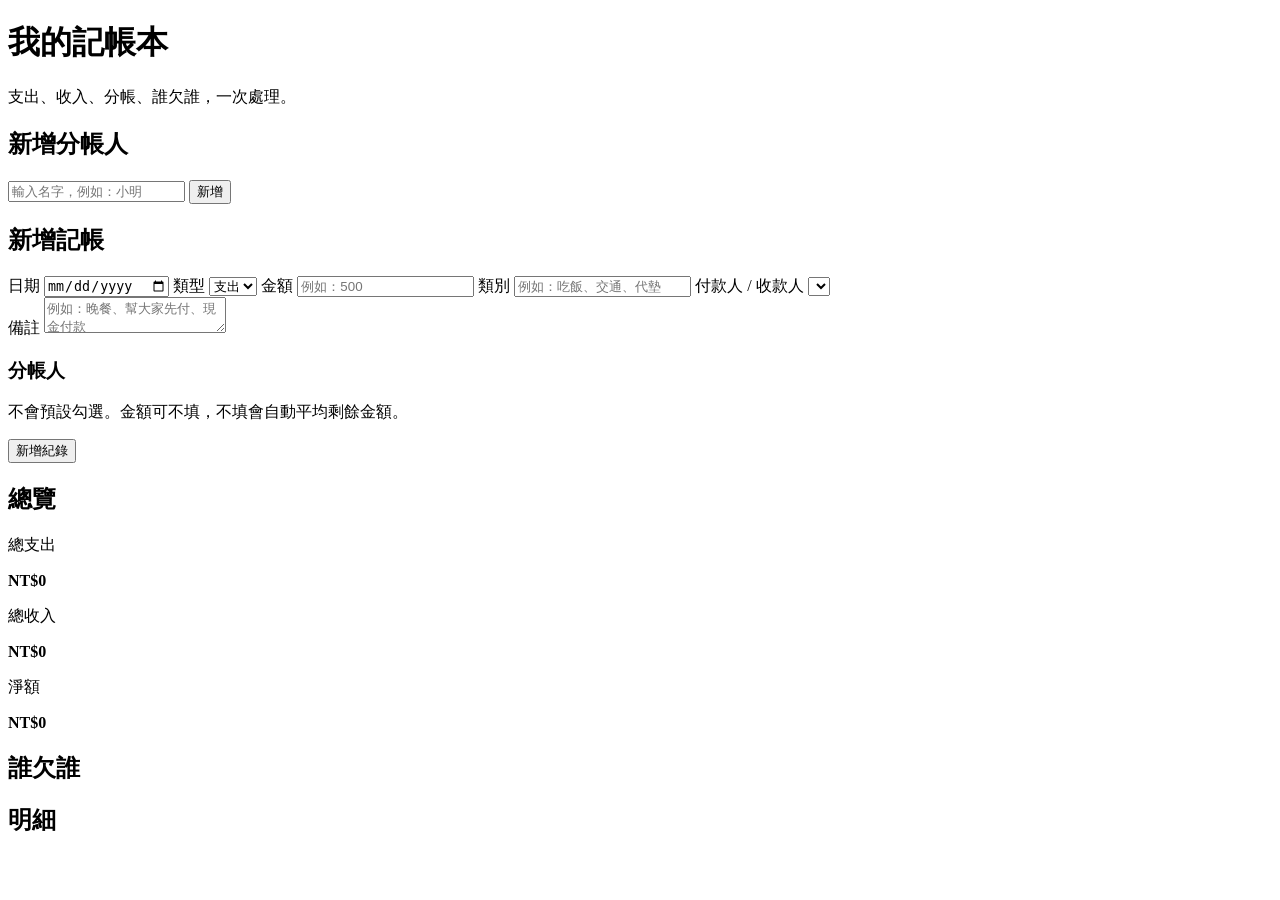
==== index.html @ 368e97fd "Update and rename login.html to index.html" ====
<!DOCTYPE html>
<html lang="zh-Hant">
<head>
  <meta charset="UTF-8" />
  <meta name="viewport" content="width=device-width, initial-scale=1.0" />
  <title>我的記帳本</title>
  <link rel="stylesheet" href="style.css" />
  <script src="script.js" defer></script>
</head>
<body>
  <header class="topbar">
    <h1>我的記帳本</h1>
    <p>支出、收入、分帳、誰欠誰，一次處理。</p>
  </header>

  <main class="container">
    <section class="card">
      <h2>新增分帳人</h2>

      <div class="row">
        <input id="personNameInput" type="text" placeholder="輸入名字，例如：小明" />
        <button id="addPersonBtn" type="button">新增</button>
      </div>

      <div class="people-list" id="peopleList"></div>
    </section>

    <section class="card">
      <h2>新增記帳</h2>

      <form id="recordForm">
        <div class="grid">
          <label>
            日期
            <input id="dateInput" type="date" required />
          </label>

          <label>
            類型
            <select id="typeInput" required>
              <option value="expense">支出</option>
              <option value="income">收入</option>
            </select>
          </label>

          <label>
            金額
            <input id="amountInput" type="number" min="1" step="1" placeholder="例如：500" required />
          </label>

          <label>
            類別
            <input id="categoryInput" type="text" placeholder="例如：吃飯、交通、代墊" required />
          </label>

          <label>
            付款人 / 收款人
            <select id="payerInput" required></select>
          </label>
        </div>

        <label class="full">
          備註
          <textarea id="noteInput" placeholder="例如：晚餐、幫大家先付、現金付款"></textarea>
        </label>

        <div class="split-area">
          <div class="split-title">
            <h3>分帳人</h3>
            <p>不會預設勾選。金額可不填，不填會自動平均剩餘金額。</p>
          </div>

          <div id="splitPeopleList" class="split-list"></div>
        </div>

        <button class="submit-btn" type="submit">新增紀錄</button>
      </form>
    </section>

    <section class="summary-grid">
      <div class="card">
        <h2>總覽</h2>

        <div class="summary-box">
          <p>總支出</p>
          <strong id="totalExpense">NT$0</strong>
        </div>

        <div class="summary-box">
          <p>總收入</p>
          <strong id="totalIncome">NT$0</strong>
        </div>

        <div class="summary-box">
          <p>淨額</p>
          <strong id="netTotal">NT$0</strong>
        </div>
      </div>

      <div class="card">
        <h2>誰欠誰</h2>
        <div id="debtList" class="debt-list"></div>
      </div>
    </section>

    <section class="card">
      <h2>明細</h2>
      <div id="recordList" class="record-list"></div>
    </section>
  </main>
</body>
</html>
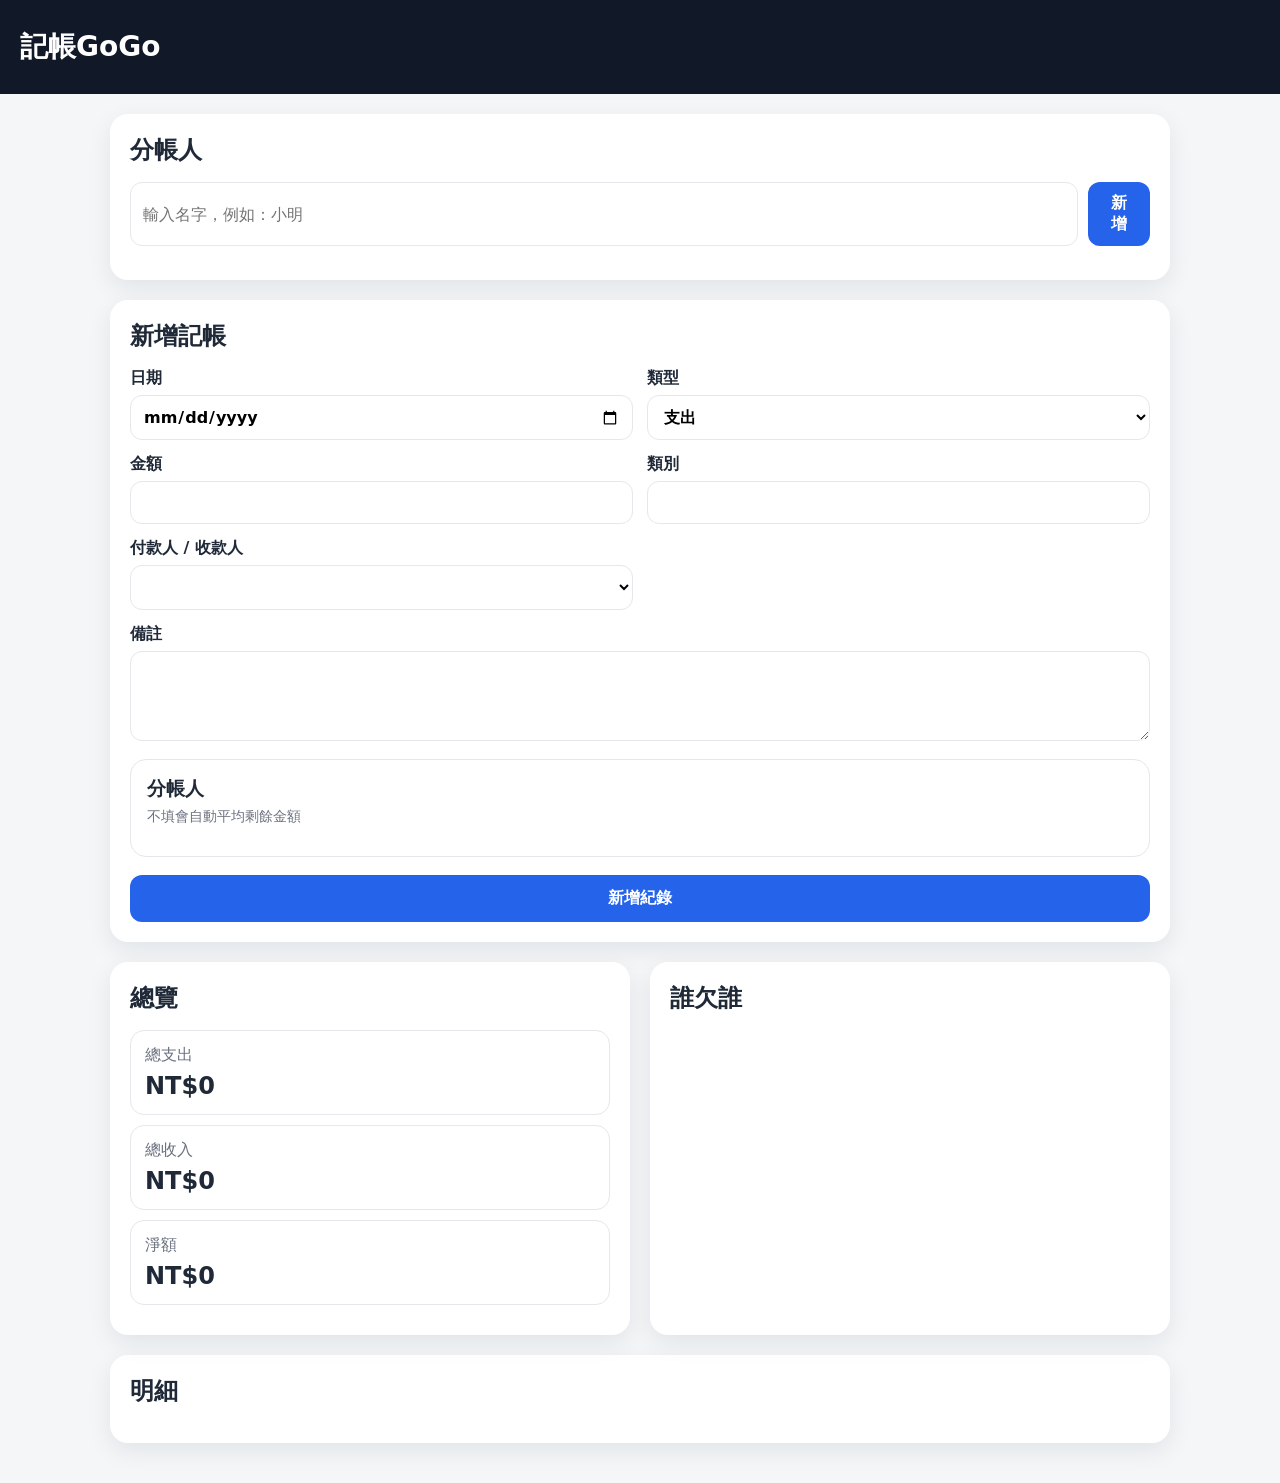
==== commit 14b04ba8: "Update index.html" ====
--- a/index.html
+++ b/index.html
@@ -3,19 +3,18 @@
 <head>
   <meta charset="UTF-8" />
   <meta name="viewport" content="width=device-width, initial-scale=1.0" />
-  <title>我的記帳本</title>
+  <title>記帳！！！</title>
   <link rel="stylesheet" href="style.css" />
   <script src="script.js" defer></script>
 </head>
 <body>
   <header class="topbar">
-    <h1>我的記帳本</h1>
-    <p>支出、收入、分帳、誰欠誰，一次處理。</p>
+    <h1>記帳GoGo</h1>
   </header>
 
   <main class="container">
     <section class="card">
-      <h2>新增分帳人</h2>
+      <h2>分帳人</h2>
 
       <div class="row">
         <input id="personNameInput" type="text" placeholder="輸入名字，例如：小明" />
@@ -45,12 +44,12 @@
 
           <label>
             金額
-            <input id="amountInput" type="number" min="1" step="1" placeholder="例如：500" required />
+            <input id="amountInput" type="number" min="1" step="1" required />
           </label>
 
           <label>
             類別
-            <input id="categoryInput" type="text" placeholder="例如：吃飯、交通、代墊" required />
+            <input id="categoryInput" type="text" required />
           </label>
 
           <label>
@@ -61,13 +60,13 @@
 
         <label class="full">
           備註
-          <textarea id="noteInput" placeholder="例如：晚餐、幫大家先付、現金付款"></textarea>
+          <textarea id="noteInput"></textarea>
         </label>
 
         <div class="split-area">
           <div class="split-title">
             <h3>分帳人</h3>
-            <p>不會預設勾選。金額可不填，不填會自動平均剩餘金額。</p>
+            <p>不填會自動平均剩餘金額</p>
           </div>
 
           <div id="splitPeopleList" class="split-list"></div>
--- a/style.css
+++ b/style.css
@@ -0,0 +1,298 @@
+:root {
+  --bg: #f4f6f8;
+  --card: #ffffff;
+  --text: #1f2937;
+  --muted: #6b7280;
+  --line: #e5e7eb;
+  --main: #2563eb;
+  --danger: #dc2626;
+  --green: #16a34a;
+  --orange: #ea580c;
+  --radius: 18px;
+}
+
+* {
+  box-sizing: border-box;
+}
+
+body {
+  margin: 0;
+  font-family: system-ui, -apple-system, BlinkMacSystemFont, "Noto Sans TC", sans-serif;
+  background: var(--bg);
+  color: var(--text);
+}
+
+.topbar {
+  padding: 28px 20px;
+  background: #111827;
+  color: white;
+}
+
+.topbar h1 {
+  margin: 0;
+  font-size: 28px;
+}
+
+.topbar p {
+  margin: 8px 0 0;
+  color: #d1d5db;
+}
+
+.container {
+  width: min(1100px, 100%);
+  margin: 0 auto;
+  padding: 20px;
+}
+
+.card {
+  background: var(--card);
+  border-radius: var(--radius);
+  padding: 20px;
+  margin-bottom: 20px;
+  box-shadow: 0 8px 24px rgba(15, 23, 42, 0.08);
+}
+
+.card h2 {
+  margin: 0 0 16px;
+}
+
+.row {
+  display: flex;
+  gap: 10px;
+}
+
+.grid {
+  display: grid;
+  grid-template-columns: repeat(2, 1fr);
+  gap: 14px;
+}
+
+label {
+  display: flex;
+  flex-direction: column;
+  gap: 6px;
+  font-weight: 700;
+}
+
+input,
+select,
+textarea,
+button {
+  font: inherit;
+}
+
+input,
+select,
+textarea {
+  width: 100%;
+  padding: 11px 12px;
+  border: 1px solid var(--line);
+  border-radius: 12px;
+  background: white;
+}
+
+textarea {
+  min-height: 90px;
+  resize: vertical;
+}
+
+button {
+  border: none;
+  border-radius: 12px;
+  padding: 11px 16px;
+  background: var(--main);
+  color: white;
+  cursor: pointer;
+  font-weight: 700;
+}
+
+button:hover {
+  filter: brightness(0.95);
+}
+
+.full {
+  margin-top: 14px;
+}
+
+.people-list {
+  display: flex;
+  flex-wrap: wrap;
+  gap: 8px;
+  margin-top: 14px;
+}
+
+.person-tag {
+  background: #eef2ff;
+  color: #3730a3;
+  border-radius: 999px;
+  padding: 7px 12px;
+  font-size: 14px;
+  font-weight: 700;
+}
+
+.split-area {
+  margin-top: 18px;
+  border: 1px solid var(--line);
+  border-radius: 16px;
+  padding: 16px;
+}
+
+.split-title h3 {
+  margin: 0;
+}
+
+.split-title p {
+  margin: 6px 0 14px;
+  color: var(--muted);
+  font-size: 14px;
+}
+
+.split-list {
+  display: grid;
+  gap: 10px;
+}
+
+.split-row {
+  display: grid;
+  grid-template-columns: 24px 1fr 160px;
+  gap: 10px;
+  align-items: center;
+  padding: 10px;
+  border: 1px solid var(--line);
+  border-radius: 14px;
+}
+
+.split-row input[type="checkbox"] {
+  width: 18px;
+  height: 18px;
+}
+
+.split-row input[type="number"] {
+  padding: 9px 10px;
+}
+
+.submit-btn {
+  width: 100%;
+  margin-top: 18px;
+  padding: 13px;
+}
+
+.summary-grid {
+  display: grid;
+  grid-template-columns: 1fr 1fr;
+  gap: 20px;
+}
+
+.summary-box {
+  border: 1px solid var(--line);
+  border-radius: 14px;
+  padding: 14px;
+  margin-bottom: 10px;
+}
+
+.summary-box p {
+  margin: 0 0 6px;
+  color: var(--muted);
+}
+
+.summary-box strong {
+  font-size: 24px;
+}
+
+.debt-list,
+.record-list {
+  display: grid;
+  gap: 10px;
+}
+
+.empty {
+  color: var(--muted);
+  padding: 12px;
+  background: #f9fafb;
+  border-radius: 12px;
+}
+
+.debt-item {
+  padding: 12px;
+  border-radius: 14px;
+  border: 1px solid var(--line);
+  background: #f9fafb;
+  font-weight: 800;
+}
+
+.record-item {
+  border: 1px solid var(--line);
+  border-radius: 16px;
+  padding: 14px;
+  background: #ffffff;
+}
+
+.record-head {
+  display: flex;
+  justify-content: space-between;
+  gap: 12px;
+}
+
+.record-title {
+  font-weight: 900;
+}
+
+.record-meta {
+  color: var(--muted);
+  font-size: 14px;
+  margin-top: 4px;
+}
+
+.record-note {
+  margin-top: 10px;
+  padding: 10px;
+  background: #f9fafb;
+  border-radius: 12px;
+  color: #374151;
+}
+
+.split-detail {
+  margin-top: 10px;
+  display: grid;
+  gap: 6px;
+  color: #374151;
+}
+
+.type-expense {
+  color: var(--orange);
+  font-weight: 900;
+}
+
+.type-income {
+  color: var(--green);
+  font-weight: 900;
+}
+
+.delete-btn {
+  background: var(--danger);
+  padding: 8px 12px;
+  font-size: 14px;
+}
+
+@media (max-width: 720px) {
+  .grid,
+  .summary-grid {
+    grid-template-columns: 1fr;
+  }
+
+  .row {
+    flex-direction: column;
+  }
+
+  .split-row {
+    grid-template-columns: 24px 1fr;
+  }
+
+  .split-row input[type="number"] {
+    grid-column: 2 / 3;
+  }
+
+  .record-head {
+    flex-direction: column;
+  }
+}
